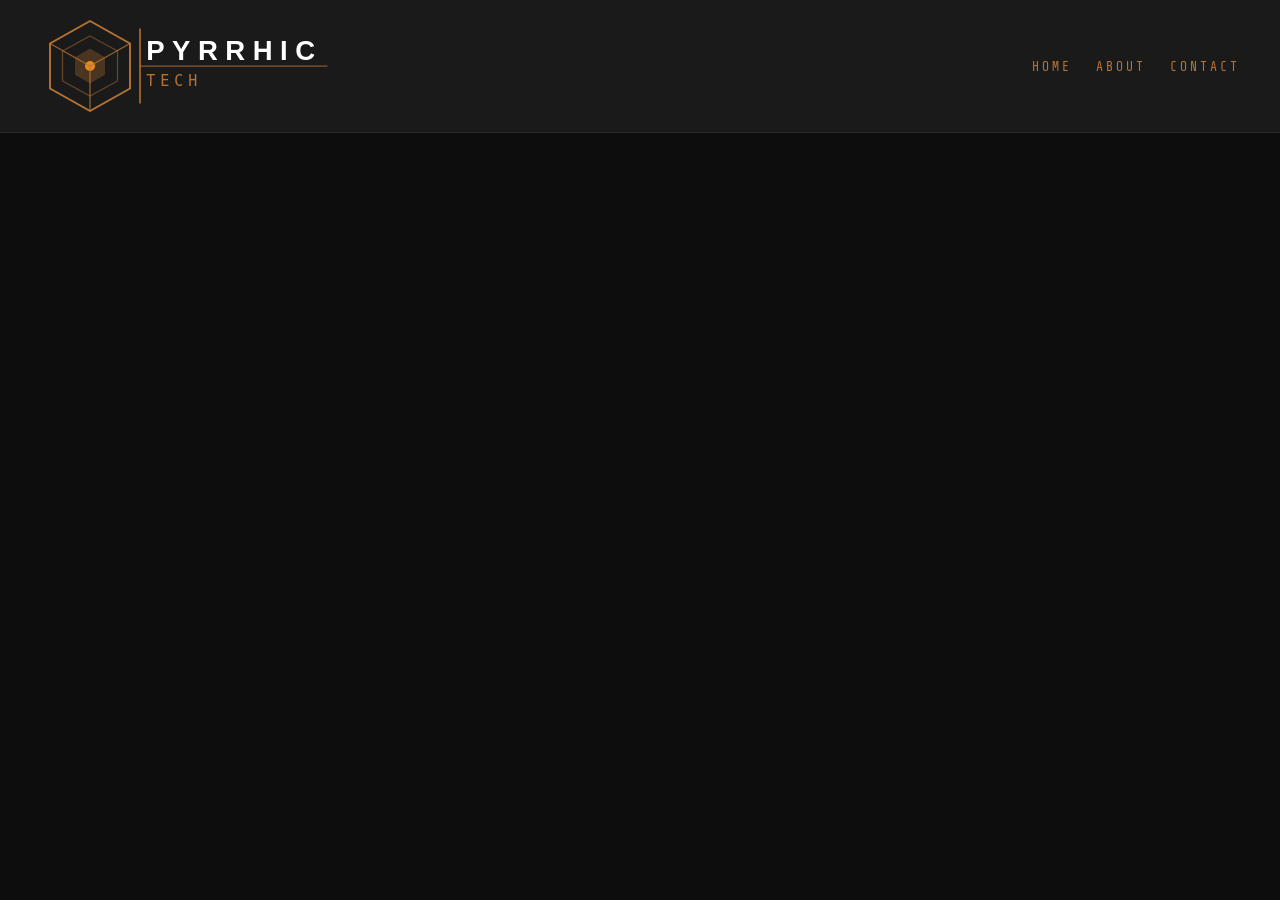
==== about.html @ d49c094c "3rd coommit. added page navigation and updated styles." ====
<!DOCTYPE html>
<html lang="en">

<head>
    <meta charset="UTF-8">
    <meta name="viewport" content="width=device-width, initial-scale=1.0">
    <title>Pyrrhic Tech</title>
    <link rel="stylesheet" href="style.css">
    <link href="https://fonts.googleapis.com/css2?family=Bebas+Neue&family=Share+Tech+Mono&family=Rajdhani:wght@300;400;600&display=swap" rel="stylesheet">
</head>

<body>
    <header>
        <img src="Logo/pyrrhic_lockup_nobkgd.svg"
        alt="Pyrrhic Tech"
        height="100">
        <nav>
            <a href="index.html">Home</a>
            <a href="about.html">About</a>
            <a href="contact.html">Contact</a>
        </nav>
    </header>
</body>
---- style.css ----
/* header styles */
*{
    margin: 0;
    padding: 0;
    box-sizing: border-box;
}

/* body styles */
body {
    background-color: #0d0d0d;
    color: #f0ece4;
    padding: 0;
    margin: 0;
}

/* navigation styles */
nav a {
    color: #b87333;
    text-decoration: none;
    font-family: 'Share Tech Mono', monospace;
    letter-spacing: 3px;
    font-size: 13px;
    text-transform: uppercase;
    margin-left: 20px;
}

nav a:hover {
    color: #e8891a;
    text-decoration: underline;
}

header {
    background-color: #1a1a1a;
    padding: 16px 40px;
    border-bottom: 1px solid #2a2a2a;
    display: flex;
    align-items: center;
    justify-content: space-between;
}
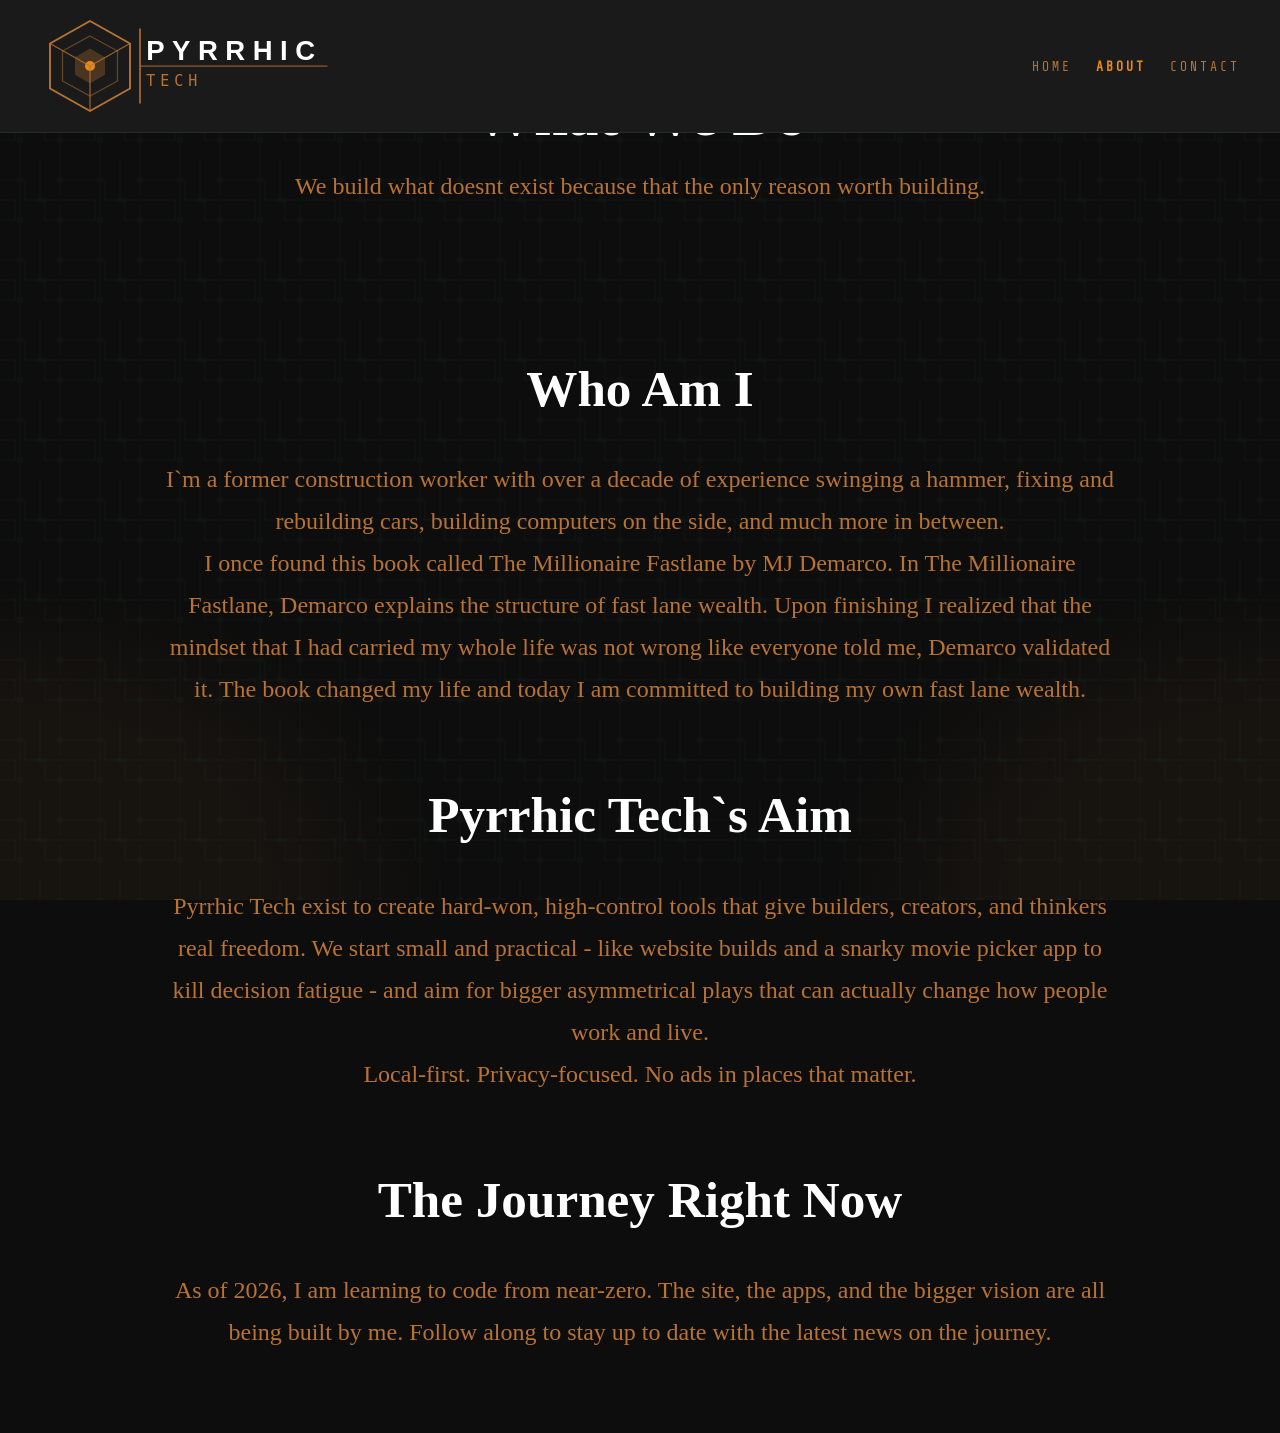
==== commit 9bd8c70f: "commit 3" ====
--- a/about.html
+++ b/about.html
@@ -16,8 +16,47 @@
         height="100">
         <nav>
             <a href="index.html">Home</a>
-            <a href="about.html">About</a>
+            <a href="about.html" aria-current="page">About</a>
             <a href="contact.html">Contact</a>
         </nav>
     </header>
-</body>+    <main>
+        <section class="about-hero">
+            <h1>
+                What We Do
+            </h1>
+            <p class="lead">
+                We build what doesnt exist because that the only reason worth building.
+            </p>
+            </section>
+            <section class="about-content">
+            <h2>
+                Who Am I
+            </h2>
+            <p>
+                I`m a former construction worker with over a decade of experience swinging a hammer, fixing and rebuilding cars, building computers on the side, and much more in between.<br>
+                I once found this book called The Millionaire Fastlane by MJ Demarco. 
+                In The Millionaire Fastlane, Demarco explains the structure of fast lane wealth. 
+                Upon finishing I realized that the mindset that I had carried my whole life was not wrong like everyone told me, Demarco validated it. 
+                The book changed my life and today I am committed to building my own fast lane wealth. 
+            </p>
+            <h2>
+                Pyrrhic Tech`s Aim
+            </h2>
+            <p>
+                Pyrrhic Tech exist to create hard-won, high-control tools that give builders, creators, and thinkers real freedom. 
+                We start small and practical - like website builds and a snarky movie picker app to kill decision fatigue - 
+                and aim for bigger asymmetrical plays that can actually change how people work and live. <br>
+                Local-first. Privacy-focused. No ads in places that matter. 
+            </p>
+            <h2>
+                The Journey Right Now
+            </h2>
+            <p>
+                As of 2026, I am learning to code from near-zero. The site, the apps, and the bigger vision are all being built by me. 
+                Follow along to stay up to date with the latest news on the journey.
+            </p>
+        </section>
+    </main>
+</body>
+</html>
--- a/style.css
+++ b/style.css
@@ -8,10 +8,23 @@
 /* body styles */
 body {
     background-color: #0d0d0d;
-    color: #f0ece4;
+    background-image: 
+        radial-gradient(ellipse at 0% 100%, rgba(184,115,51,0.06) 15%, transparent 25%),
+        radial-gradient(ellipse at 100% 100%, rgba(184,115,51,0.06) 15%, transparent 25%),
+    url("Logo/pyrrhictech-site-background.svg");
+    background-size:
+        100% 100%,
+        100% 100%,
+        80px 80px;
+    background-repeat:
+        no-repeat,
+        no-repeat,
+        repeat;
+    background-attachment: 
+    fixed;
     padding: 0;
     margin: 0;
-}
+    }
 
 /* navigation styles */
 nav a {
@@ -27,6 +40,14 @@
 nav a:hover {
     color: #e8891a;
     text-decoration: underline;
+    
+}
+
+nav a[aria-current="page"] {
+    color: #e8891a;
+    font-weight: bold;
+
+
 }
 
 header {
@@ -36,4 +57,47 @@
     display: flex;
     align-items: center;
     justify-content: space-between;
-}+    position: fixed;
+    top: 0;
+    left: 0;
+    width: 100%;
+}
+
+.about-hero {
+        text-align: center;
+        padding: 80px 20px 60px;
+}
+
+.about-hero h1 {
+        font-size: 3.8rem;
+        color: white;
+        margin-bottom: 20px;
+}
+
+.about-hero .lead {
+    font-size: 1.5rem;
+    color: #b87333;
+    max-width: 700px;
+    margin: 0 auto;
+    line-height: 1.4;
+}
+
+.about-content {
+    max-width: 1000px;
+    margin: 80px auto;
+    padding: 0px 20px;
+    line-height: 1.75;
+    text-align: center;
+}
+
+.about-content h2 {
+    font-size: 3.2rem;
+    color: white;
+    margin: 60px 0 25px 0;
+}
+
+.about-content p {
+    font-size: 1.5rem;
+    color: #b87333;
+    margin-bottom: 40px;
+}
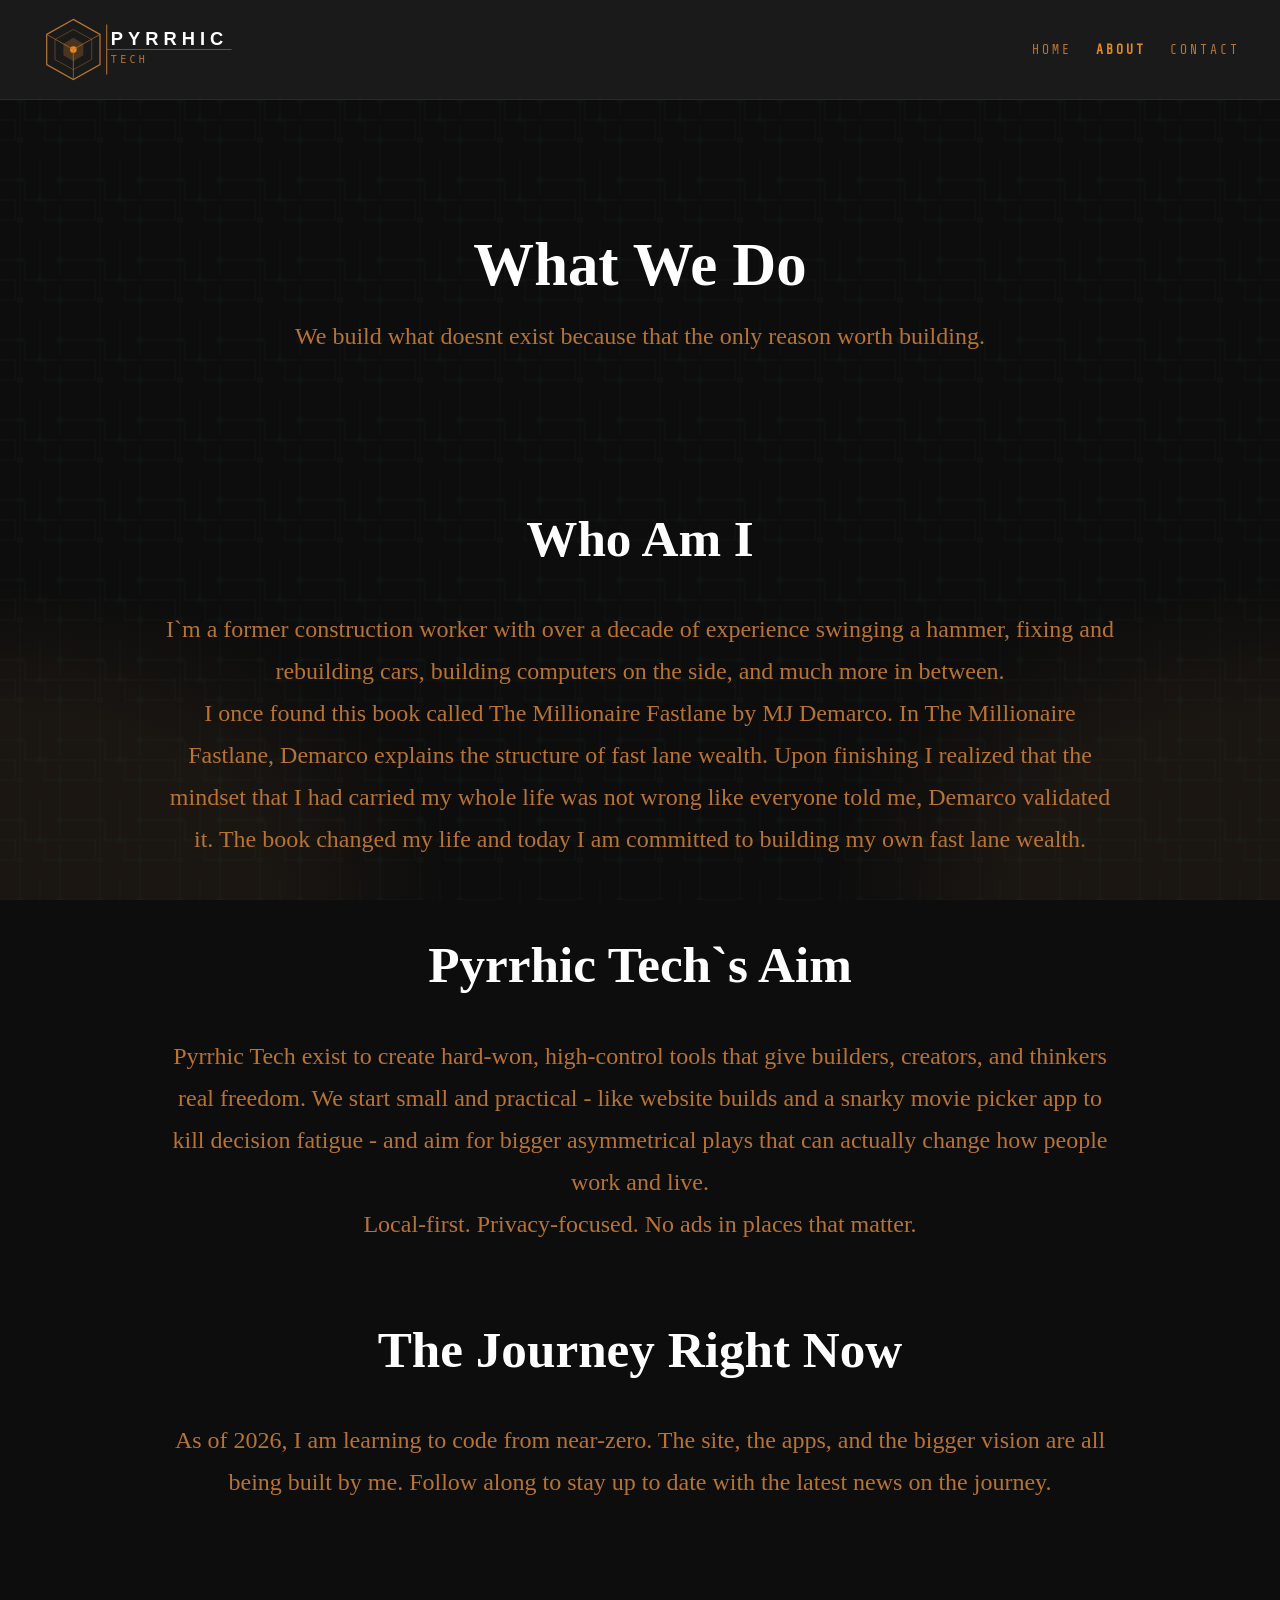
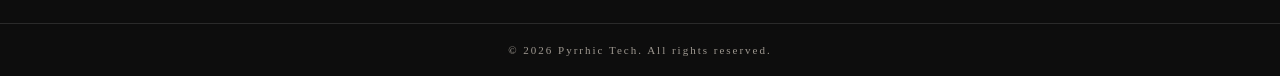
==== commit e9fab37b: "index page added and product cards created commitm4 or 5" ====
--- a/about.html
+++ b/about.html
@@ -58,5 +58,10 @@
             </p>
         </section>
     </main>
+    <footer>
+        <p>
+            © 2026 Pyrrhic Tech. All rights reserved.
+        </p>
+    </footer>
 </body>
 </html>
--- a/style.css
+++ b/style.css
@@ -1,3 +1,14 @@
+/* root */
+:root {
+    --black: #0d0d0d;
+    --charcoal: #1a1a1a;
+    --copper: #b87333;
+    --copper-bright: #e8891a;
+    --white: #f0ece4;
+    --white-dim: #9e9890;
+    --border: #2a2a2a;
+}
+
 /* header styles */
 *{
     margin: 0;
@@ -5,26 +16,42 @@
     box-sizing: border-box;
 }
 
+header img {
+    max-width: 200px;
+    height: auto;
+}
+
 /* body styles */
 body {
     background-color: #0d0d0d;
     background-image: 
-        radial-gradient(ellipse at 0% 100%, rgba(184,115,51,0.06) 15%, transparent 25%),
-        radial-gradient(ellipse at 100% 100%, rgba(184,115,51,0.06) 15%, transparent 25%),
+    radial-gradient(ellipse at 0% 100%, rgba(236, 163, 95, 0.06) 15%, transparent 25%),
+    radial-gradient(ellipse at 100% 100%, rgba(236, 163, 95, 0.06) 15%, transparent 25%),
     url("Logo/pyrrhictech-site-background.svg");
     background-size:
-        100% 100%,
-        100% 100%,
-        80px 80px;
+    100% 100%,
+    100% 100%,
+    80px 80px;
     background-repeat:
-        no-repeat,
-        no-repeat,
-        repeat;
+    no-repeat,
+    no-repeat,
+    repeat;
     background-attachment: 
     fixed;
     padding: 0;
     margin: 0;
-    }
+    display: flex;
+    min-height: 100vh;
+    flex-direction: column;
+}
+
+main {
+    padding-top: 150px;
+    padding-left: 40px;
+    padding-right: 40px;
+    padding-bottom: 40px;
+    flex: 1;
+}
 
 /* navigation styles */
 nav a {
@@ -46,8 +73,8 @@
 nav a[aria-current="page"] {
     color: #e8891a;
     font-weight: bold;
-
-
+    
+    
 }
 
 header {
@@ -63,9 +90,21 @@
     width: 100%;
 }
 
+footer {
+    color: #7777;
+    text-align: center;
+    padding: 20px 40px;
+    border-top: 1px solid var(--border);
+    font-size: 11px;
+    color: var(--white-dim);
+    letter-spacing: 2px;   
+}
+
+/* About Page */
+
 .about-hero {
-        text-align: center;
-        padding: 80px 20px 60px;
+    text-align: center;
+    padding: 80px 20px 60px;
 }
 
 .about-hero h1 {
@@ -101,3 +140,167 @@
     color: #b87333;
     margin-bottom: 40px;
 }
+
+/* Contact Page */
+
+.social-btn{
+    background-color: #1a1a1a;
+    border: #2a2a2a;
+    color: #b87333;
+    padding: 14px 28px;
+    font-family: 'Share Tech Mono', monospace;
+    letter-spacing: 3px;
+    font-size: 32px;
+    text-transform: uppercase;
+    cursor: pointer;
+    transition: border-color 0.2s ease, color 0.2s ease;
+    text-decoration: none;
+    display: inline-block;
+    align-items: center;
+    min-width: 280px;
+    text-align: center;
+    box-shadow: 0px 4px 8px rgba(184, 115, 51, 0.2);
+    border-radius: 20px;
+}
+
+.social-btn:hover{
+    border-color: 1px solid #b87333;
+    color: #e8891a;
+    box-shadow: 0 0 18px rgba(184, 115, 51, 0.4);
+    background-color:#2a2a2a;
+    border-radius: 35px;
+
+}
+
+a{
+    text-decoration: none;
+}
+
+.contact-hero h1 {
+    color: white;
+    font-family: 'Share Tech Mono', monospace;
+    letter-spacing: 3px;
+    font-size: 32px;
+    text-align: center;
+    padding-bottom: 20px;
+
+}
+.contact-hero .lead{
+    color: #b87333;
+    font-family: 'Share Tech Mono', monospace;
+    letter-spacing: 1.5px;
+    font-size: 24px;
+    text-align: center;
+}
+
+.contact-links {
+    display: flex;
+    flex-direction: column;
+    align-items: center;
+    gap: 22px;
+    margin-top: 40px;
+    border-radius: 25%;
+}
+
+/* Index Page */
+
+.hero {
+    text-align: center;
+    padding: 120px 40px 80px;
+}
+
+.hero h1 {
+    font-family: 'Bebas Neue', sans-serif;
+    font-size: 5rem;
+    letter-spacing: 12px;
+    color: var(--white);
+    margin-bottom: 20px;
+}
+
+.hero-sub {
+    font-size: 1.4rem;
+    color: var(--copper);
+    max-width: 600px;
+    margin: 0 auto;
+    line-height: 1.6;
+    font-family: 'Rajdhani', sans-serif;
+}
+
+.about-brief {
+    max-width: 700px;
+    margin: 0 auto;
+    padding: 60px 40px;
+    text-align: center;
+    font-size: 1.8rem;
+    color: var(--white-dim);
+    line-height: 1.8;
+    border-top: 1px solid var(--border);
+    border-bottom: 1px solid var(--border);
+}
+
+.prodicts {
+    display: grid;
+    grid-template-columns: repeat(auto-fit, minmax(250px, 1fr));
+    gap: 24px;
+    max-width: 1100px;
+    margin: 60px auto;
+    padding: 0 40px;
+}
+
+.product-card {
+    background: var(--charcoal);
+    border: 1px solid var(--border);
+    padding: 32px;
+    transition: border-color 0.2s ease;
+    text-align: center;
+}
+
+.product-card:hover {
+    border-color: var(--copper);
+}
+
+.product-card h3 {
+    font-family: 'Bebas Neue', sans-serif;
+    font-size: 1.8rem;
+    letter-spacing: 4px;
+    color: var(--white);
+    margin-bottom: 12px;
+}
+
+.product-card p {
+    font-size: 1.2rem;
+    color: var(--white-dim);
+    line-height: 1.6;
+    margin-bottom: 20px;
+}
+
+.coming-soon {
+    font-family: 'Share Tech Mono', monospace;
+    font-size: 18px;
+    letter-spacing: 3px;
+    color: var(--copper);
+    text-transform: uppercase;
+}
+
+/* mobile friendly */
+
+@media (max-width: 768px) {
+    .hero h1 {
+        font-size: 3rem;
+        letter-spacing: 6px;
+    }
+}
+
+@media (max-width: 768px) {
+    header {
+        flex-direction: column;
+        gap: 16px;
+        padding: 16px 20px;
+    }
+}
+
+@media (max-width: 768px) {
+    .hero {
+        padding: 100px 20px 60px;
+    }
+}
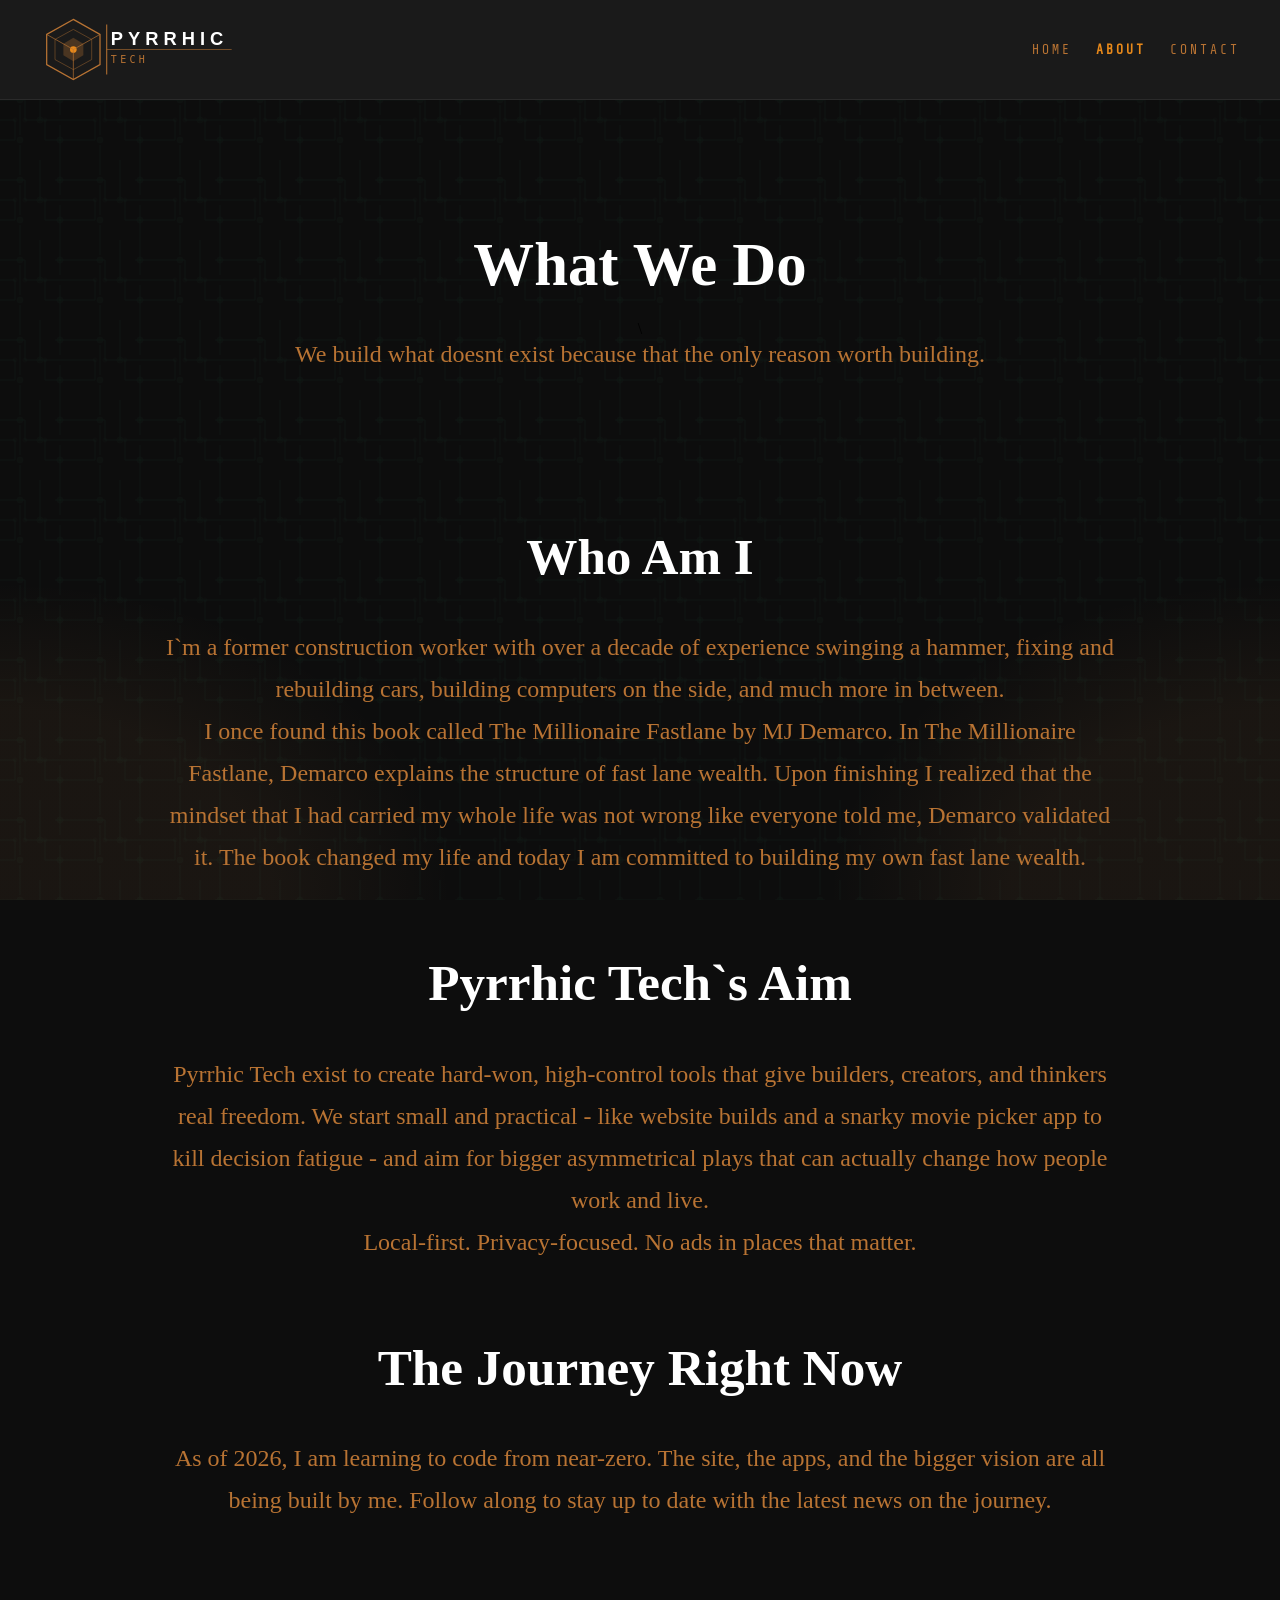
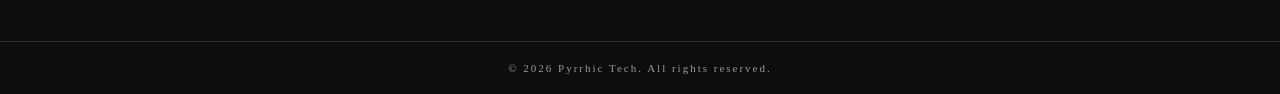
==== commit fb0f0e3f: "fb link fixed, JS file added, reveal animation added to all pages, hamburger menu added" ====
--- a/about.html
+++ b/about.html
@@ -14,7 +14,8 @@
         <img src="Logo/pyrrhic_lockup_nobkgd.svg"
         alt="Pyrrhic Tech"
         height="100">
-        <nav>
+        <button class="hamburger" id="hamburger">&#9776;</button>
+        <nav id="nav">
             <a href="index.html">Home</a>
             <a href="about.html" aria-current="page">About</a>
             <a href="contact.html">Contact</a>
@@ -22,17 +23,24 @@
     </header>
     <main>
         <section class="about-hero">
-            <h1>
-                What We Do
-            </h1>
-            <p class="lead">
-                We build what doesnt exist because that the only reason worth building.
-            </p>
+            <span class="reveal">
+                <h1>
+                    What We Do
+                </h1>
+            </span>\
+            <span class="reveal">
+                <p class="lead">
+                    We build what doesnt exist because that the only reason worth building.
+                </p>
+            </span>
             </section>
             <section class="about-content">
+            <span class="reveal">
             <h2>
                 Who Am I
             </h2>
+            </span>
+            <span class="reveal">
             <p>
                 I`m a former construction worker with over a decade of experience swinging a hammer, fixing and rebuilding cars, building computers on the side, and much more in between.<br>
                 I once found this book called The Millionaire Fastlane by MJ Demarco. 
@@ -40,22 +48,31 @@
                 Upon finishing I realized that the mindset that I had carried my whole life was not wrong like everyone told me, Demarco validated it. 
                 The book changed my life and today I am committed to building my own fast lane wealth. 
             </p>
+            </span>
+            <span class="reveal">
             <h2>
                 Pyrrhic Tech`s Aim
             </h2>
-            <p>
-                Pyrrhic Tech exist to create hard-won, high-control tools that give builders, creators, and thinkers real freedom. 
-                We start small and practical - like website builds and a snarky movie picker app to kill decision fatigue - 
-                and aim for bigger asymmetrical plays that can actually change how people work and live. <br>
-                Local-first. Privacy-focused. No ads in places that matter. 
-            </p>
+            </span>
+            <span class="reveal">
+                <p>
+                    Pyrrhic Tech exist to create hard-won, high-control tools that give builders, creators, and thinkers real freedom. 
+                    We start small and practical - like website builds and a snarky movie picker app to kill decision fatigue - 
+                    and aim for bigger asymmetrical plays that can actually change how people work and live. <br>
+                    Local-first. Privacy-focused. No ads in places that matter. 
+                </p>
+            </span>
+            <span class="reveal">
             <h2>
                 The Journey Right Now
             </h2>
+            </span>
+            <span class="reveal">
             <p>
                 As of 2026, I am learning to code from near-zero. The site, the apps, and the bigger vision are all being built by me. 
                 Follow along to stay up to date with the latest news on the journey.
             </p>
+            </span>
         </section>
     </main>
     <footer>
@@ -63,5 +80,6 @@
             © 2026 Pyrrhic Tech. All rights reserved.
         </p>
     </footer>
+    <script src="script.js"></script>
 </body>
 </html>
--- a/style.css
+++ b/style.css
@@ -20,6 +20,11 @@
     max-width: 200px;
     height: auto;
 }
+
+
+
+
+
 
 /* body styles */
 body {
@@ -53,7 +58,12 @@
     flex: 1;
 }
 
+
+
+
+
 /* navigation styles */
+
 nav a {
     color: #b87333;
     text-decoration: none;
@@ -76,6 +86,8 @@
     
     
 }
+
+
 
 header {
     background-color: #1a1a1a;
@@ -88,6 +100,7 @@
     top: 0;
     left: 0;
     width: 100%;
+    flex-wrap: wrap;
 }
 
 footer {
@@ -100,6 +113,10 @@
     letter-spacing: 2px;   
 }
 
+
+
+
+
 /* About Page */
 
 .about-hero {
@@ -140,6 +157,10 @@
     color: #b87333;
     margin-bottom: 40px;
 }
+
+
+
+
 
 /* Contact Page */
 
@@ -202,6 +223,9 @@
     border-radius: 25%;
 }
 
+
+
+
 /* Index Page */
 
 .hero {
@@ -282,6 +306,8 @@
     text-transform: uppercase;
 }
 
+
+
 /* mobile friendly */
 
 @media (max-width: 768px) {
@@ -293,7 +319,7 @@
 
 @media (max-width: 768px) {
     header {
-        flex-direction: column;
+        flex-direction: row;
         gap: 16px;
         padding: 16px 20px;
     }
@@ -303,4 +329,66 @@
     .hero {
         padding: 100px 20px 60px;
     }
+}
+
+.hamburger {
+    display: none;
+    background-color: #1a1a1a;
+    border: 1px solid #b87333;
+    color: #b87333;
+    width: 44px;
+    height: 40px;
+    border-radius: 25%;
+    font-size: 1.2rem;
+    cursor: pointer;
+    align-items: center;
+    justify-content: center;
+    transition: background-color 0.2s ease, bordercolor 0.2s ease;
+    position: fixed;
+    top: 32px;
+    right: 24px;
+    z-index: 999;
+    box-shadow: 0 2px 12px rgba(184,115,51,0.3);
+}
+@media (max-width: 768px) {
+    .hamburger {
+        display: flex;
+    }
+
+    #nav {
+        display: none;
+        flex-direction: column;
+        width: 40%;
+        padding: 16px 0;
+        gap: 16px;
+        border: 1px solid #b87333;
+        border-radius: 25%;
+    }
+    #nav.open {
+        display: flex;
+        position: fixed;
+        top: 100px;
+        right: 1px;
+        background-color: #1a1a1a;
+        bottom: 1px solid #2a2a2a;
+        padding: 16px;
+        flex-direction: column;
+        gap: 12px;
+        z-index: 998;
+        min-width: 160px;
+        text-align: center;
+    }
+}
+
+/* JavaScript reveal animation */
+
+.reveal {
+    opacity: 0;
+    transform: translateY(150px);
+    transition: opacity 1.5s ease, transform 1.5s ease;
+}
+
+.reveal.visible {
+    opacity: 1;
+    transform: translateY(0) ease;
 }
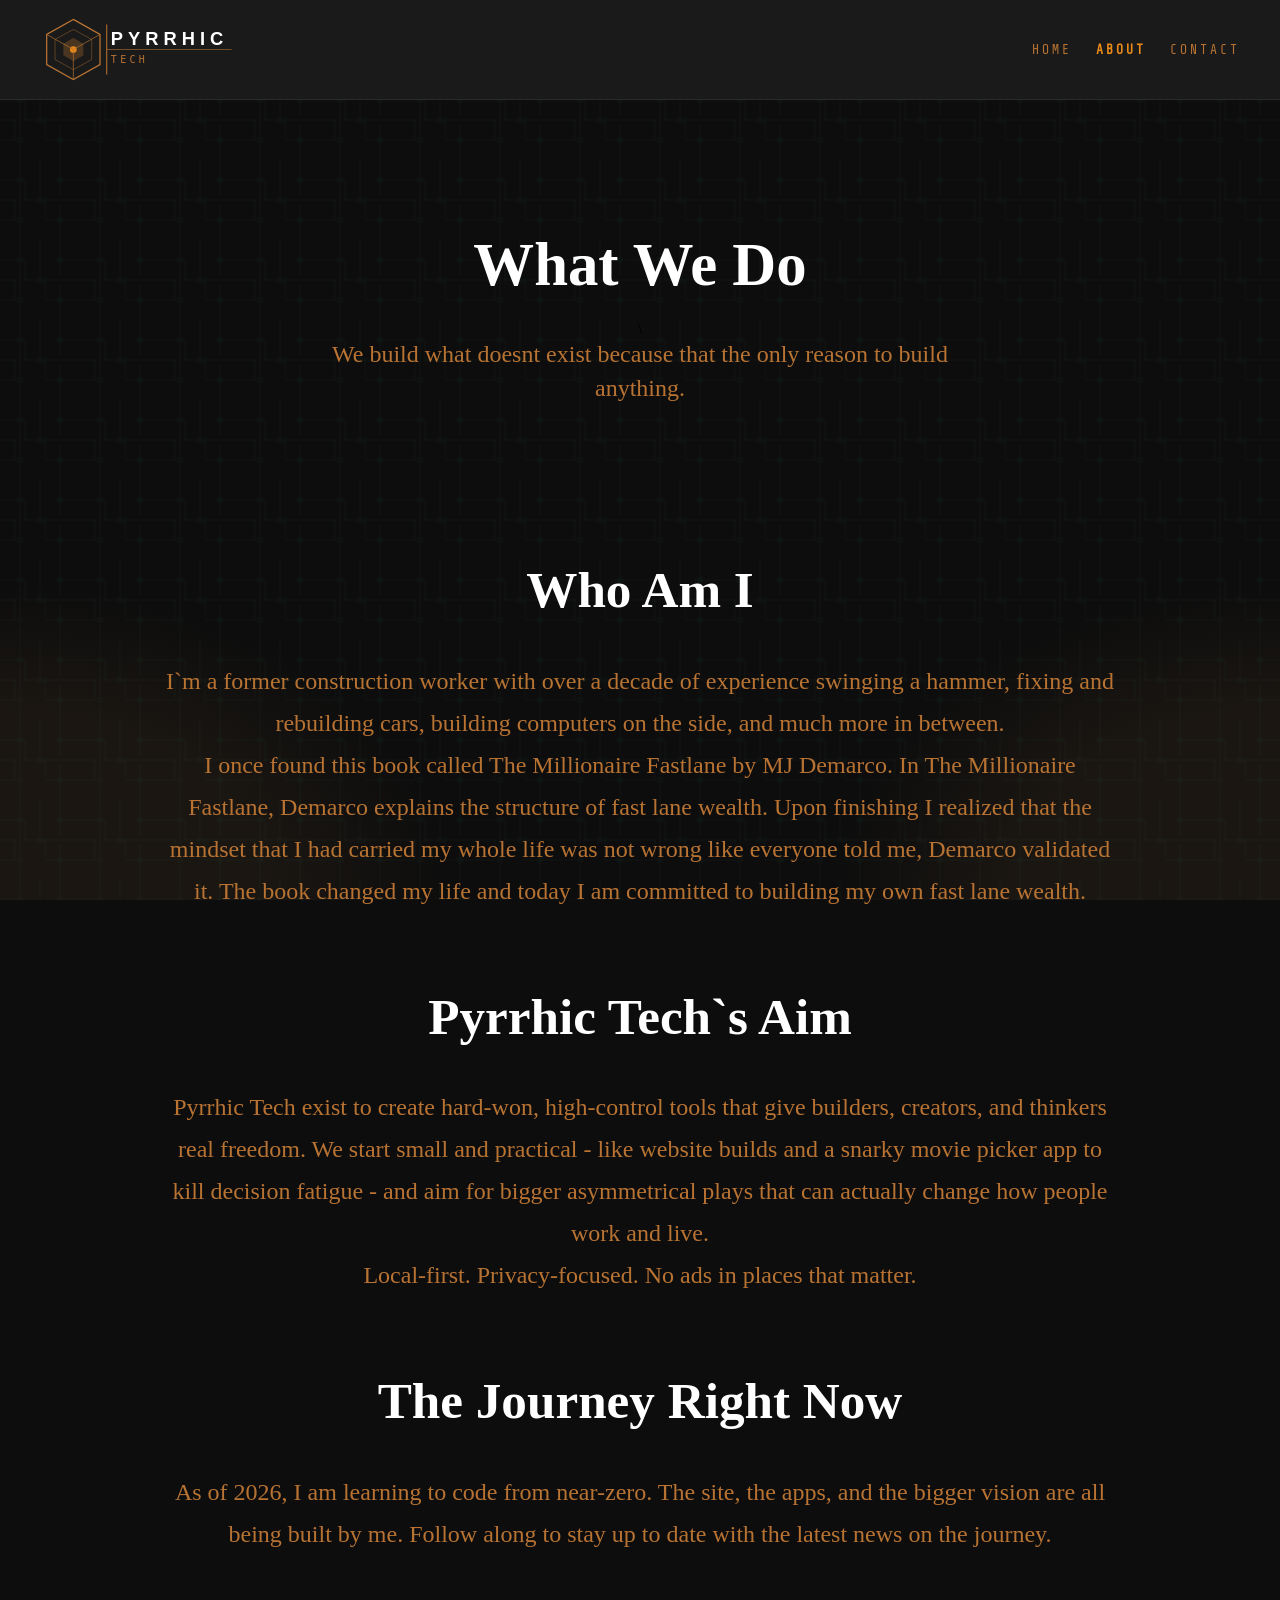
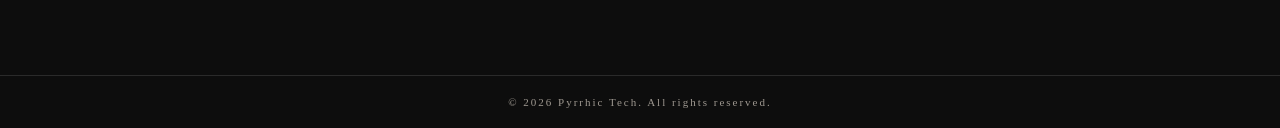
==== commit 8439b973: "typo fix" ====
--- a/about.html
+++ b/about.html
@@ -30,7 +30,7 @@
             </span>\
             <span class="reveal">
                 <p class="lead">
-                    We build what doesnt exist because that the only reason worth building.
+                    We build what doesnt exist because that the only reason to build anything.
                 </p>
             </span>
             </section>
